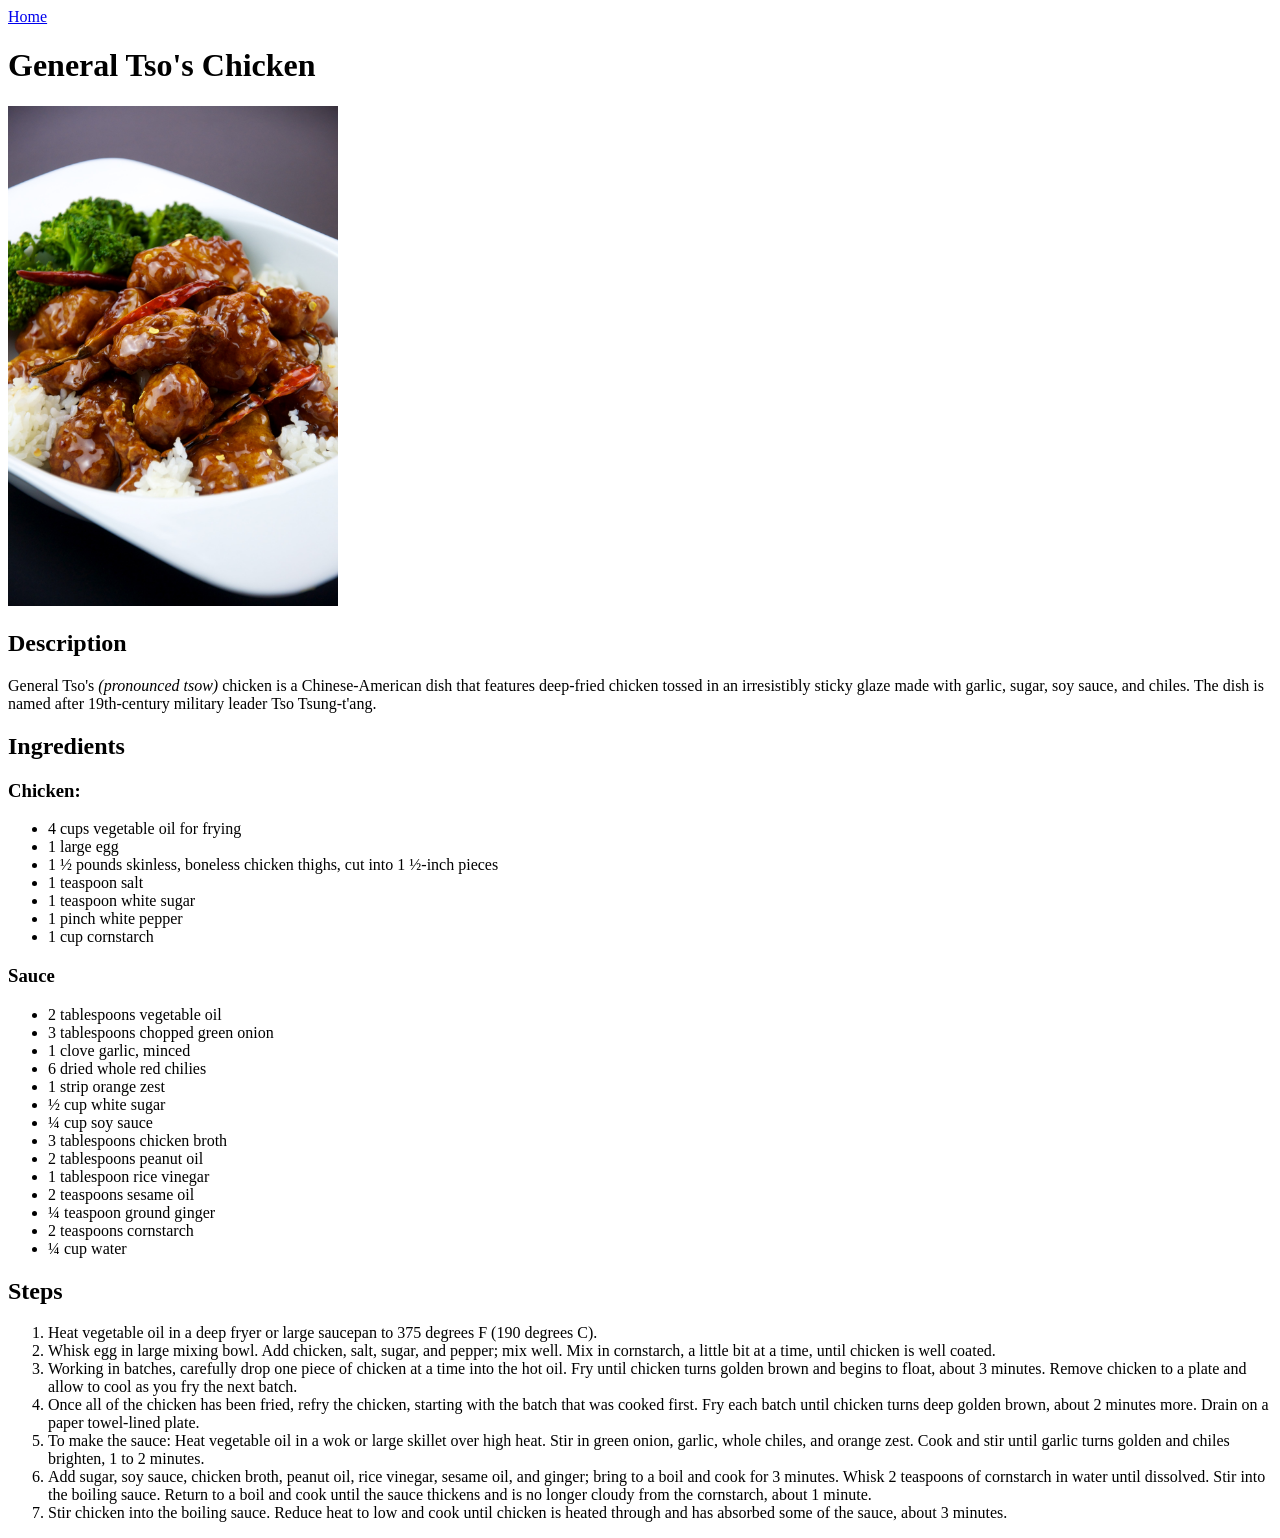
==== recipes/general-tso-chicken.html @ 079aba7b "Add general-tso-chicken recipe" ====
<!DOCTYPE html>
<html lang="en">
<head>
    <meta charset="UTF-8">
    <meta name="viewport" content="width=device-width, initial-scale=1.0">
    <title>General Tso's Chicken</title>
</head>
<body>
    <a href="../index.html" rel="noreferrer">Home</a>
    <h1>General Tso's Chicken</h1>
    <!-- A free image of the finished dish under the h1 heading that you added earlier. -->
    <img src="../img/general-tso-chicken.jpg" alt="Image of a traditional General Tso's Chicken" width="330" height="500"> 
    <!-- Under the image, it should have an appropriately sized “Description” heading followed by a paragraph or two describing the recipe. -->
    <h2>Description</h2>
    <p>General Tso's <em>(pronounced tsow)</em> chicken is a Chinese-American dish that features deep-fried chicken tossed in an irresistibly sticky glaze made with garlic, sugar, soy sauce, and chiles. The dish is named after 19th-century military leader Tso Tsung-t'ang.</p>
    <!-- Under the description, add an “Ingredients” heading followed by an unordered list of the ingredients needed for the recipe. -->
    <h2>Ingredients</h2>
    <h3>Chicken:</h3>
    <ul>
        <li>4 cups vegetable oil for frying</li>
        <li>1 large egg</li>
        <li>1 ½ pounds skinless, boneless chicken thighs, cut into 1 ½-inch pieces</li>
        <li>1 teaspoon salt</li>
        <li>1 teaspoon white sugar</li>
        <li>1 pinch white pepper</li>
        <li>1 cup cornstarch</li>
    </ul>
    <h3>Sauce</h3>
    <ul>
        <li>2 tablespoons vegetable oil</li>
        <li>3 tablespoons chopped green onion</li>
        <li>1 clove garlic, minced</li>
        <li>6 dried whole red chilies</li>
        <li>1 strip orange zest</li>
        <li>½ cup white sugar</li>
        <li>¼ cup soy sauce</li>
        <li>3 tablespoons chicken broth</li>
        <li>2 tablespoons peanut oil</li>
        <li>1 tablespoon rice vinegar</li>
        <li>2 teaspoons sesame oil</li>
        <li>¼ teaspoon ground ginger</li>
        <li>2 teaspoons cornstarch</li>
        <li>¼ cup water</li>
    </ul>
    <!-- Finally, under the ingredients list, add a “Steps” heading followed by an ordered list of the steps needed for making the dish. -->
    <h2>Steps</h2>
    <ol>
        <li>Heat vegetable oil in a deep fryer or large saucepan to 375 degrees F (190 degrees C).</li>
        <li>Whisk egg in large mixing bowl. Add chicken, salt, sugar, and pepper; mix well. Mix in cornstarch, a little bit at a time, until chicken is well coated.</li>
        <li>Working in batches, carefully drop one piece of chicken at a time into the hot oil. Fry until chicken turns golden brown and begins to float, about 3 minutes. Remove chicken to a plate and allow to cool as you fry the next batch.</li>
        <li>Once all of the chicken has been fried, refry the chicken, starting with the batch that was cooked first. Fry each batch until chicken turns deep golden brown, about 2 minutes more. Drain on a paper towel-lined plate.</li>
        <li>To make the sauce: Heat vegetable oil in a wok or large skillet over high heat. Stir in green onion, garlic, whole chiles, and orange zest. Cook and stir until garlic turns golden and chiles brighten, 1 to 2 minutes.</li>
        <li>Add sugar, soy sauce, chicken broth, peanut oil, rice vinegar, sesame oil, and ginger; bring to a boil and cook for 3 minutes. Whisk 2 teaspoons of cornstarch in water until dissolved. Stir into the boiling sauce. Return to a boil and cook until the sauce thickens and is no longer cloudy from the cornstarch, about 1 minute.</li>
        <li>Stir chicken into the boiling sauce. Reduce heat to low and cook until chicken is heated through and has absorbed some of the sauce, about 3 minutes.</li>
    </ol>
</body>
</html>
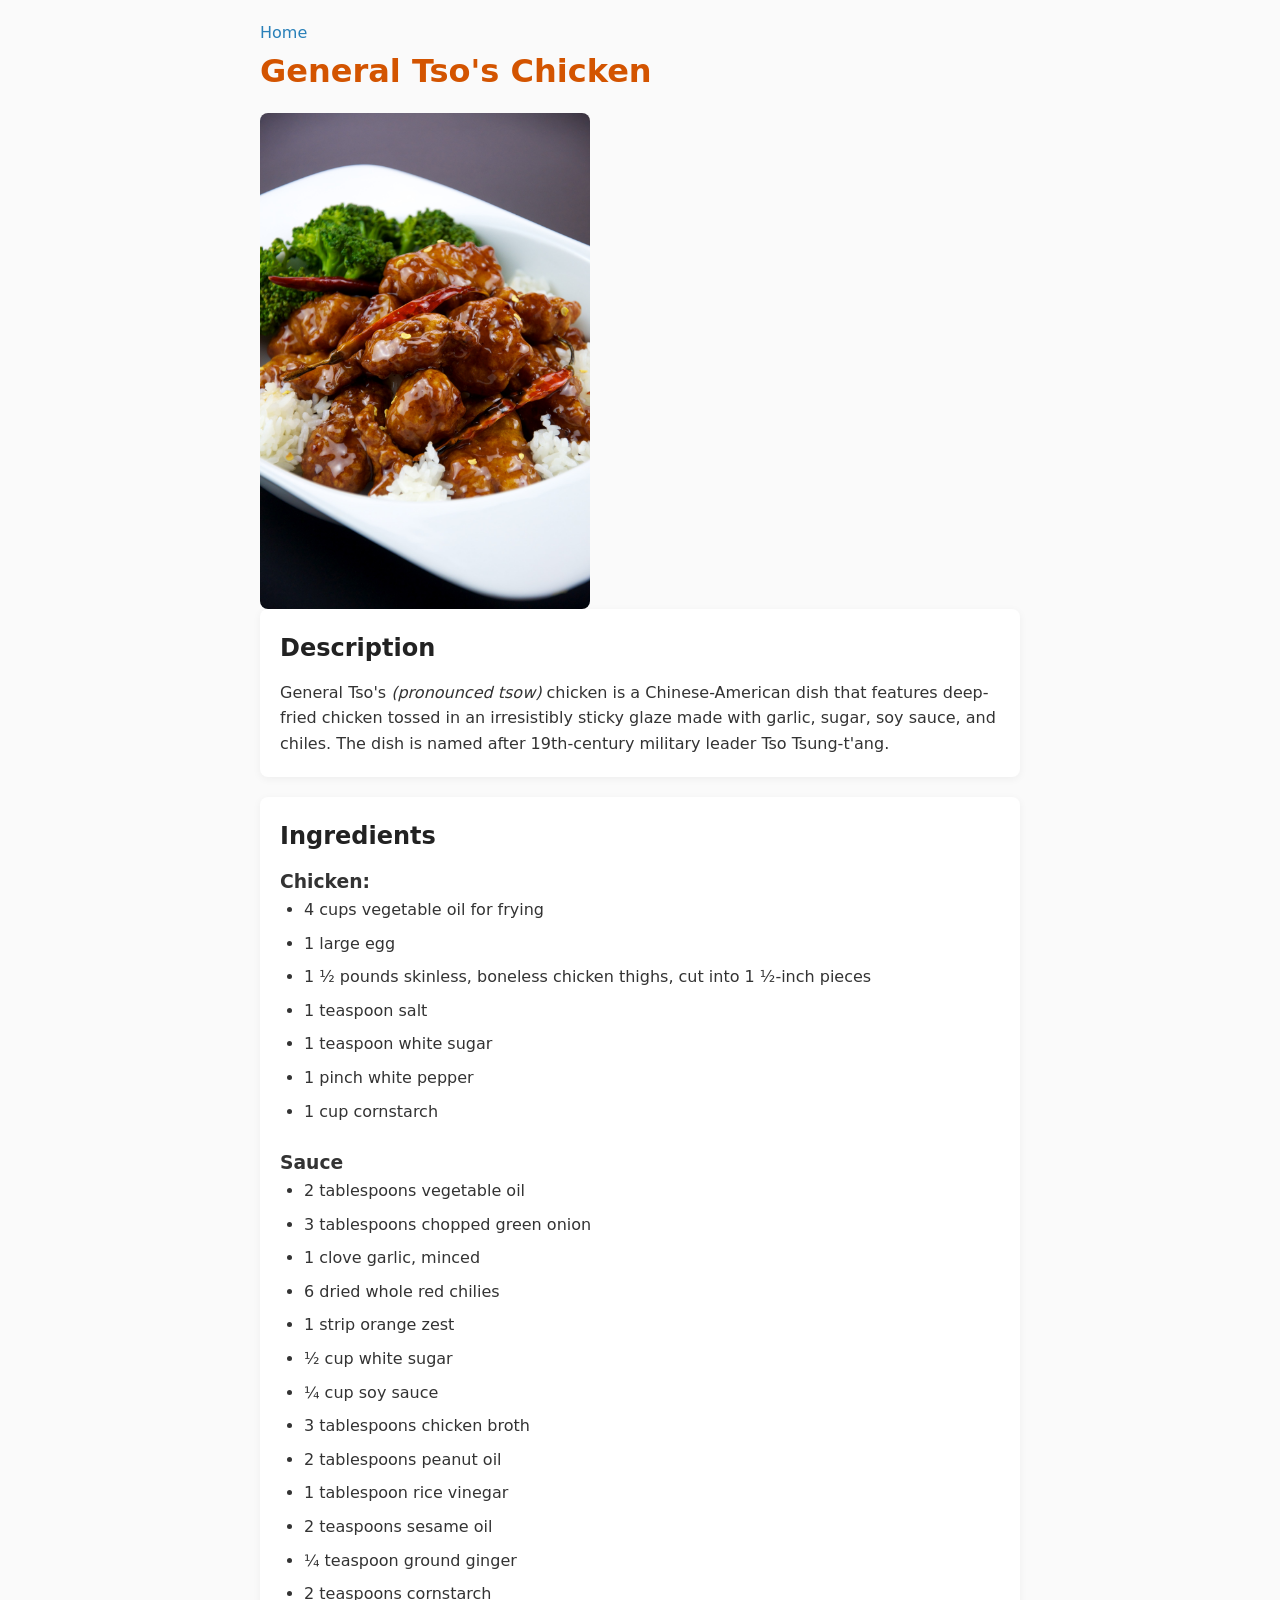
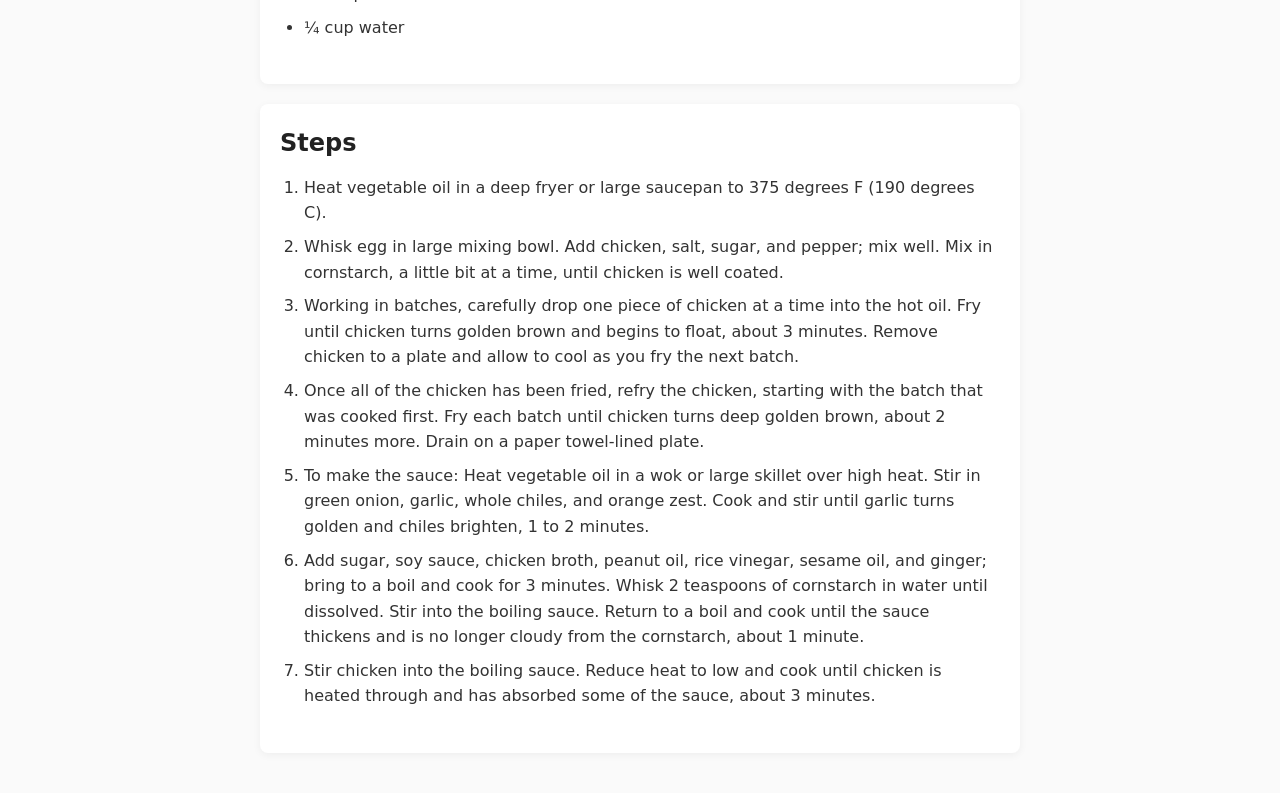
==== commit 5bf71b9c: "Add CSS styling to the whole page" ====
--- a/recipes/general-tso-chicken.html
+++ b/recipes/general-tso-chicken.html
@@ -3,6 +3,7 @@
 <head>
     <meta charset="UTF-8">
     <meta name="viewport" content="width=device-width, initial-scale=1.0">
+    <link rel="stylesheet" href="../styles.css">
     <title>General Tso's Chicken</title>
 </head>
 <body>
@@ -11,47 +12,53 @@
     <!-- A free image of the finished dish under the h1 heading that you added earlier. -->
     <img src="../img/general-tso-chicken.jpg" alt="Image of a traditional General Tso's Chicken" width="330" height="500"> 
     <!-- Under the image, it should have an appropriately sized “Description” heading followed by a paragraph or two describing the recipe. -->
-    <h2>Description</h2>
-    <p>General Tso's <em>(pronounced tsow)</em> chicken is a Chinese-American dish that features deep-fried chicken tossed in an irresistibly sticky glaze made with garlic, sugar, soy sauce, and chiles. The dish is named after 19th-century military leader Tso Tsung-t'ang.</p>
-    <!-- Under the description, add an “Ingredients” heading followed by an unordered list of the ingredients needed for the recipe. -->
-    <h2>Ingredients</h2>
-    <h3>Chicken:</h3>
-    <ul>
-        <li>4 cups vegetable oil for frying</li>
-        <li>1 large egg</li>
-        <li>1 ½ pounds skinless, boneless chicken thighs, cut into 1 ½-inch pieces</li>
-        <li>1 teaspoon salt</li>
-        <li>1 teaspoon white sugar</li>
-        <li>1 pinch white pepper</li>
-        <li>1 cup cornstarch</li>
-    </ul>
-    <h3>Sauce</h3>
-    <ul>
-        <li>2 tablespoons vegetable oil</li>
-        <li>3 tablespoons chopped green onion</li>
-        <li>1 clove garlic, minced</li>
-        <li>6 dried whole red chilies</li>
-        <li>1 strip orange zest</li>
-        <li>½ cup white sugar</li>
-        <li>¼ cup soy sauce</li>
-        <li>3 tablespoons chicken broth</li>
-        <li>2 tablespoons peanut oil</li>
-        <li>1 tablespoon rice vinegar</li>
-        <li>2 teaspoons sesame oil</li>
-        <li>¼ teaspoon ground ginger</li>
-        <li>2 teaspoons cornstarch</li>
-        <li>¼ cup water</li>
-    </ul>
-    <!-- Finally, under the ingredients list, add a “Steps” heading followed by an ordered list of the steps needed for making the dish. -->
-    <h2>Steps</h2>
-    <ol>
-        <li>Heat vegetable oil in a deep fryer or large saucepan to 375 degrees F (190 degrees C).</li>
-        <li>Whisk egg in large mixing bowl. Add chicken, salt, sugar, and pepper; mix well. Mix in cornstarch, a little bit at a time, until chicken is well coated.</li>
-        <li>Working in batches, carefully drop one piece of chicken at a time into the hot oil. Fry until chicken turns golden brown and begins to float, about 3 minutes. Remove chicken to a plate and allow to cool as you fry the next batch.</li>
-        <li>Once all of the chicken has been fried, refry the chicken, starting with the batch that was cooked first. Fry each batch until chicken turns deep golden brown, about 2 minutes more. Drain on a paper towel-lined plate.</li>
-        <li>To make the sauce: Heat vegetable oil in a wok or large skillet over high heat. Stir in green onion, garlic, whole chiles, and orange zest. Cook and stir until garlic turns golden and chiles brighten, 1 to 2 minutes.</li>
-        <li>Add sugar, soy sauce, chicken broth, peanut oil, rice vinegar, sesame oil, and ginger; bring to a boil and cook for 3 minutes. Whisk 2 teaspoons of cornstarch in water until dissolved. Stir into the boiling sauce. Return to a boil and cook until the sauce thickens and is no longer cloudy from the cornstarch, about 1 minute.</li>
-        <li>Stir chicken into the boiling sauce. Reduce heat to low and cook until chicken is heated through and has absorbed some of the sauce, about 3 minutes.</li>
-    </ol>
+    <div class="description">
+        <h2>Description</h2>
+        <p>General Tso's <em>(pronounced tsow)</em> chicken is a Chinese-American dish that features deep-fried chicken tossed in an irresistibly sticky glaze made with garlic, sugar, soy sauce, and chiles. The dish is named after 19th-century military leader Tso Tsung-t'ang.</p>
+        <!-- Under the description, add an “Ingredients” heading followed by an unordered list of the ingredients needed for the recipe. -->
+    </div>
+    <div class="ingredients">
+        <h2>Ingredients</h2>
+        <h3>Chicken:</h3>
+        <ul>
+            <li>4 cups vegetable oil for frying</li>
+            <li>1 large egg</li>
+            <li>1 ½ pounds skinless, boneless chicken thighs, cut into 1 ½-inch pieces</li>
+            <li>1 teaspoon salt</li>
+            <li>1 teaspoon white sugar</li>
+            <li>1 pinch white pepper</li>
+            <li>1 cup cornstarch</li>
+        </ul>
+        <h3>Sauce</h3>
+        <ul>
+            <li>2 tablespoons vegetable oil</li>
+            <li>3 tablespoons chopped green onion</li>
+            <li>1 clove garlic, minced</li>
+            <li>6 dried whole red chilies</li>
+            <li>1 strip orange zest</li>
+            <li>½ cup white sugar</li>
+            <li>¼ cup soy sauce</li>
+            <li>3 tablespoons chicken broth</li>
+            <li>2 tablespoons peanut oil</li>
+            <li>1 tablespoon rice vinegar</li>
+            <li>2 teaspoons sesame oil</li>
+            <li>¼ teaspoon ground ginger</li>
+            <li>2 teaspoons cornstarch</li>
+            <li>¼ cup water</li>
+        </ul>
+        <!-- Finally, under the ingredients list, add a “Steps” heading followed by an ordered list of the steps needed for making the dish. -->
+    </div>
+    <div class="steps">
+        <h2>Steps</h2>
+        <ol>
+            <li>Heat vegetable oil in a deep fryer or large saucepan to 375 degrees F (190 degrees C).</li>
+            <li>Whisk egg in large mixing bowl. Add chicken, salt, sugar, and pepper; mix well. Mix in cornstarch, a little bit at a time, until chicken is well coated.</li>
+            <li>Working in batches, carefully drop one piece of chicken at a time into the hot oil. Fry until chicken turns golden brown and begins to float, about 3 minutes. Remove chicken to a plate and allow to cool as you fry the next batch.</li>
+            <li>Once all of the chicken has been fried, refry the chicken, starting with the batch that was cooked first. Fry each batch until chicken turns deep golden brown, about 2 minutes more. Drain on a paper towel-lined plate.</li>
+            <li>To make the sauce: Heat vegetable oil in a wok or large skillet over high heat. Stir in green onion, garlic, whole chiles, and orange zest. Cook and stir until garlic turns golden and chiles brighten, 1 to 2 minutes.</li>
+            <li>Add sugar, soy sauce, chicken broth, peanut oil, rice vinegar, sesame oil, and ginger; bring to a boil and cook for 3 minutes. Whisk 2 teaspoons of cornstarch in water until dissolved. Stir into the boiling sauce. Return to a boil and cook until the sauce thickens and is no longer cloudy from the cornstarch, about 1 minute.</li>
+            <li>Stir chicken into the boiling sauce. Reduce heat to low and cook until chicken is heated through and has absorbed some of the sauce, about 3 minutes.</li>
+        </ol>
+    </div>
 </body>
 </html>
--- a/styles.css
+++ b/styles.css
@@ -0,0 +1,65 @@
+* {
+  margin: 0;
+  padding: 0;
+  box-sizing: border-box;
+}
+body {
+  font-family: system-ui, -apple-system, sans-serif;
+  line-height: 1.6;
+  color: #333;
+  max-width: 800px;
+  margin: 0 auto;
+  padding: 20px;
+  background-color: #fafafa;
+}
+
+img {
+  max-width: 100%;
+  height: auto;
+  display: block;
+  border-radius: 8px;
+}
+
+h1, h2 {
+  margin-bottom: 0.5em;
+  color: #222;
+}
+ul, ol {
+  margin-left: 1.5em;
+  margin-bottom: 1.5em;
+}
+li {
+  margin-bottom: 0.5em;
+}
+
+h1 {
+  color: #d35400;
+}
+
+a {
+  color: #2980b9;
+  text-decoration: none;
+}
+a:hover {
+  text-decoration: underline;
+}
+
+ul li a {
+  display: block;
+  padding: 10px;
+  background: white;
+  border-radius: 6px;
+  margin-bottom: 10px;
+  box-shadow: 0 2px 4px rgba(0,0,0,0.05);
+}
+ul li a:hover {
+  background: #f0f0f0;
+}
+
+.description, .ingredients, .steps {
+  background: white;
+  padding: 20px;
+  border-radius: 8px;
+  margin-bottom: 20px;
+  box-shadow: 0 2px 8px rgba(0,0,0,0.05);
+}
